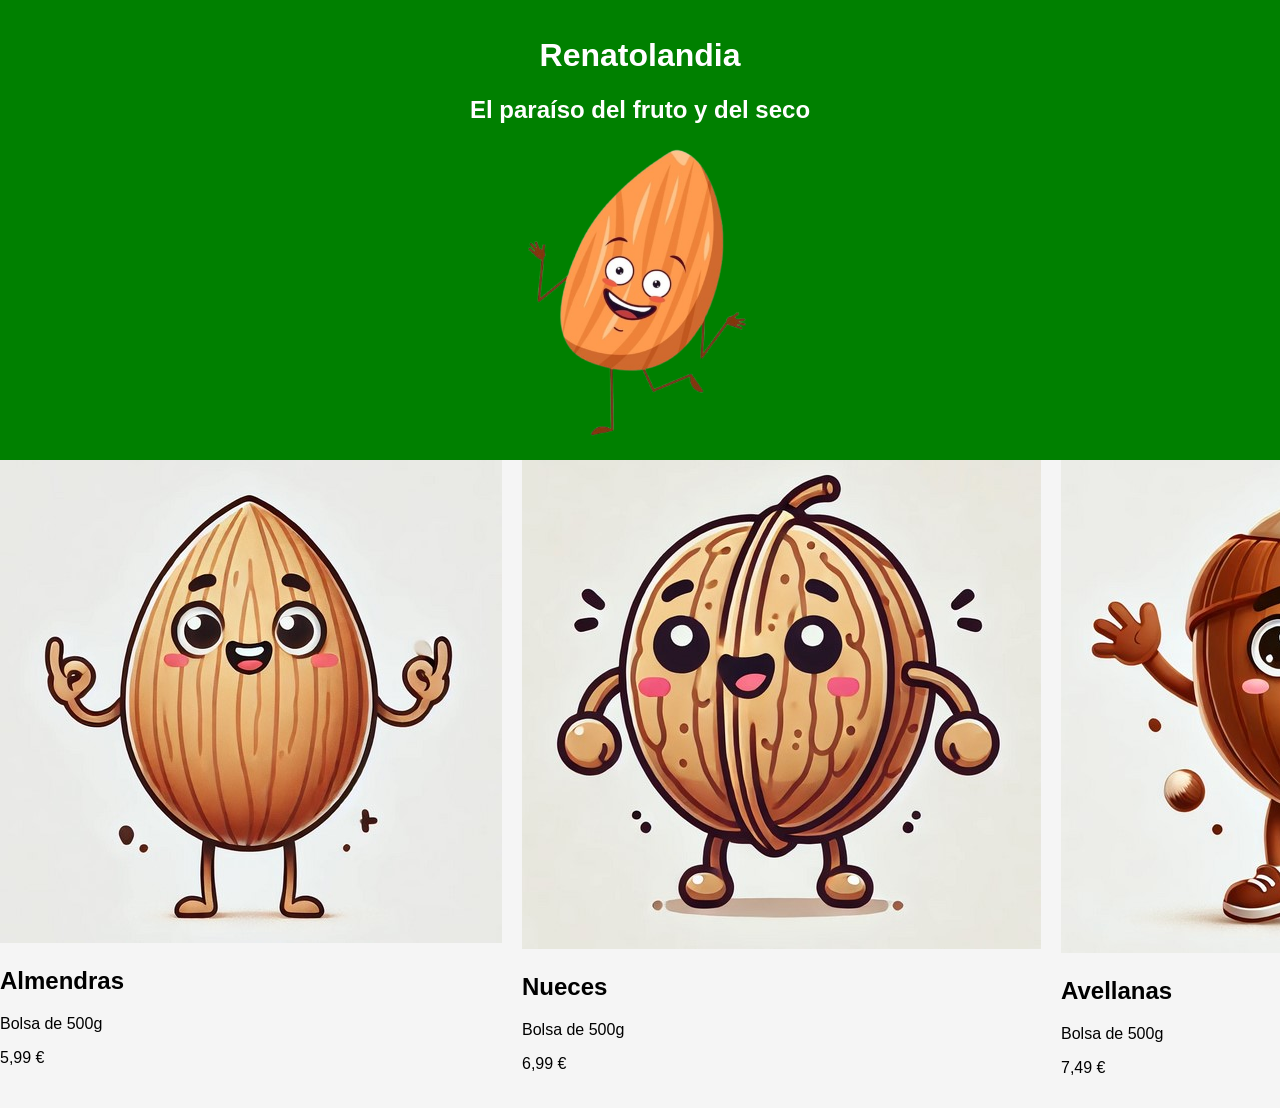
==== flex/RenatoElSeco-main/index.html @ ef1d7d7c "update flex y grid clase" ====
<!DOCTYPE html>
<html lang="en">
<head>
    <meta charset="UTF-8">
    <meta name="viewport" content="width=device-width, initial-scale=1.0">
    <title>Renatolandia</title>
    <link rel="stylesheet" href="styles.css">
</head>
<body>
    <header>
        <h1>Renatolandia</h1>
        <h2>El paraíso del fruto y del seco</h2>
        <img src="images/logo.png" alt="Nueces" class="logo">
    </header>
    <main>
        <section class="productos">
            <div class="tarjeta">
                <img src="images/almendras.jpg" alt="Almendras">
                <h2>Almendras</h2>
                <p>Bolsa de 500g</p>
                <p class="precio">5,99 €</p>
            </div>
            <div class="tarjeta">
                <img src="images/nueces.jpg" alt="Nueces">
                <h2>Nueces</h2>
                <p>Bolsa de 500g</p>
                <p class="precio">6,99 €</p>
            </div>
            <div class="tarjeta">
                <img src="images/avellanas.jpg" alt="Avellanas">
                <h2>Avellanas</h2>
                <p>Bolsa de 500g</p>
                <p class="precio">7,49 €</p>
            </div>
            <div class="tarjeta">
                <img src="images/pistachos.jpg" alt="Pistachos">
                <h2>"Pistochos"</h2>
                <p>Bolsa de 500g</p>
                <p class="precio">8,99 €</p>
            </div>
            <div class="tarjeta">
                <img src="images/cacahuetes.jpg" alt="Cacahuates">
                <h2>Cacahuetes</h2>
                <p>Bolsa de 500g</p>
                <p class="precio">4,99 €</p>
            </div>
            <div class="tarjeta">
                <img src="images/pasas.jpg" alt="Pasas">
                <h2>Pasas</h2>
                <p>Bolsa de 500g</p>
                <p class="precio">3,99 €</p>
            </div>
            <div class="tarjeta">
                <img src="images/mezcla.jpg" alt="Mezcla de Frutos Secos">
                <h2>Mezcla de Frutos Secos</h2>
                <p>Bolsa de 500g</p>
                <p class="precio">9,99 €</p>
            </div>
            <div class="tarjeta">
                <img src="images/anacardos.jpg" alt="Anacardos">
                <h2>Anacardos</h2>
                <p>Bolsa de 500g</p>
                <p class="precio">7,99 €</p>
            </div>
            <div class="tarjeta">
                <img src="images/coco.jpg" alt="Coco Deshidratado">
                <h2>Coco Deshidratado</h2>
                <p>Bolsa de 500g</p>
                <p class="precio">5,49 €</p>
            </div>
            <div class="tarjeta">
                <img src="images/almendra_saladas.jpg" alt="Almendras Saladas">
                <h2>Almendras Saladas</h2>
                <p>Bolsa de 500g</p>
                <p class="precio">6,49 €</p>
            </div>
            <div class="tarjeta">
                <img src="images/dátiles.jpg" alt="Dátiles">
                <h2>Dátiles</h2>
                <p>Bolsa de 500g</p>
                <p class="precio">6,99 €</p>
            </div>
            <div class="tarjeta">
                <img src="images/arandanos.jpg" alt="Arándanos Deshidratados">
                <h2>Arándanos Deshidratados</h2>
                <p>Bolsa de 500g</p>
                <p class="precio">8,49 €</p>
            </div>
        </section>
    </main>
</body>
</html>
---- flex/RenatoElSeco-main/styles.css ----
body {
    font-family: Arial, Helvetica, sans-serif;
    margin: 0;
    padding: 0;
    background-color: #f5f5f5;
}

header {
    background-color: green;
    color: white;
    text-align: center;
    padding: 1rem; /* distancia entre el borde y el contenido, rem es la medida relativa tomando como referencia el tamaño de fuente. */ 
}

.logo {
    max-width: 100%; /* el máximoc que puede ocupar la imágen*/
    height: auto;
    width: 300px;
    display: block;
    margin: 0 auto;/* la imágen centrada en verticall y horizintal, solo con auto, junto al dusplay block se queda el logo centrado*/

}

.productos {
    display: flex;
    gap: 20px;    
}
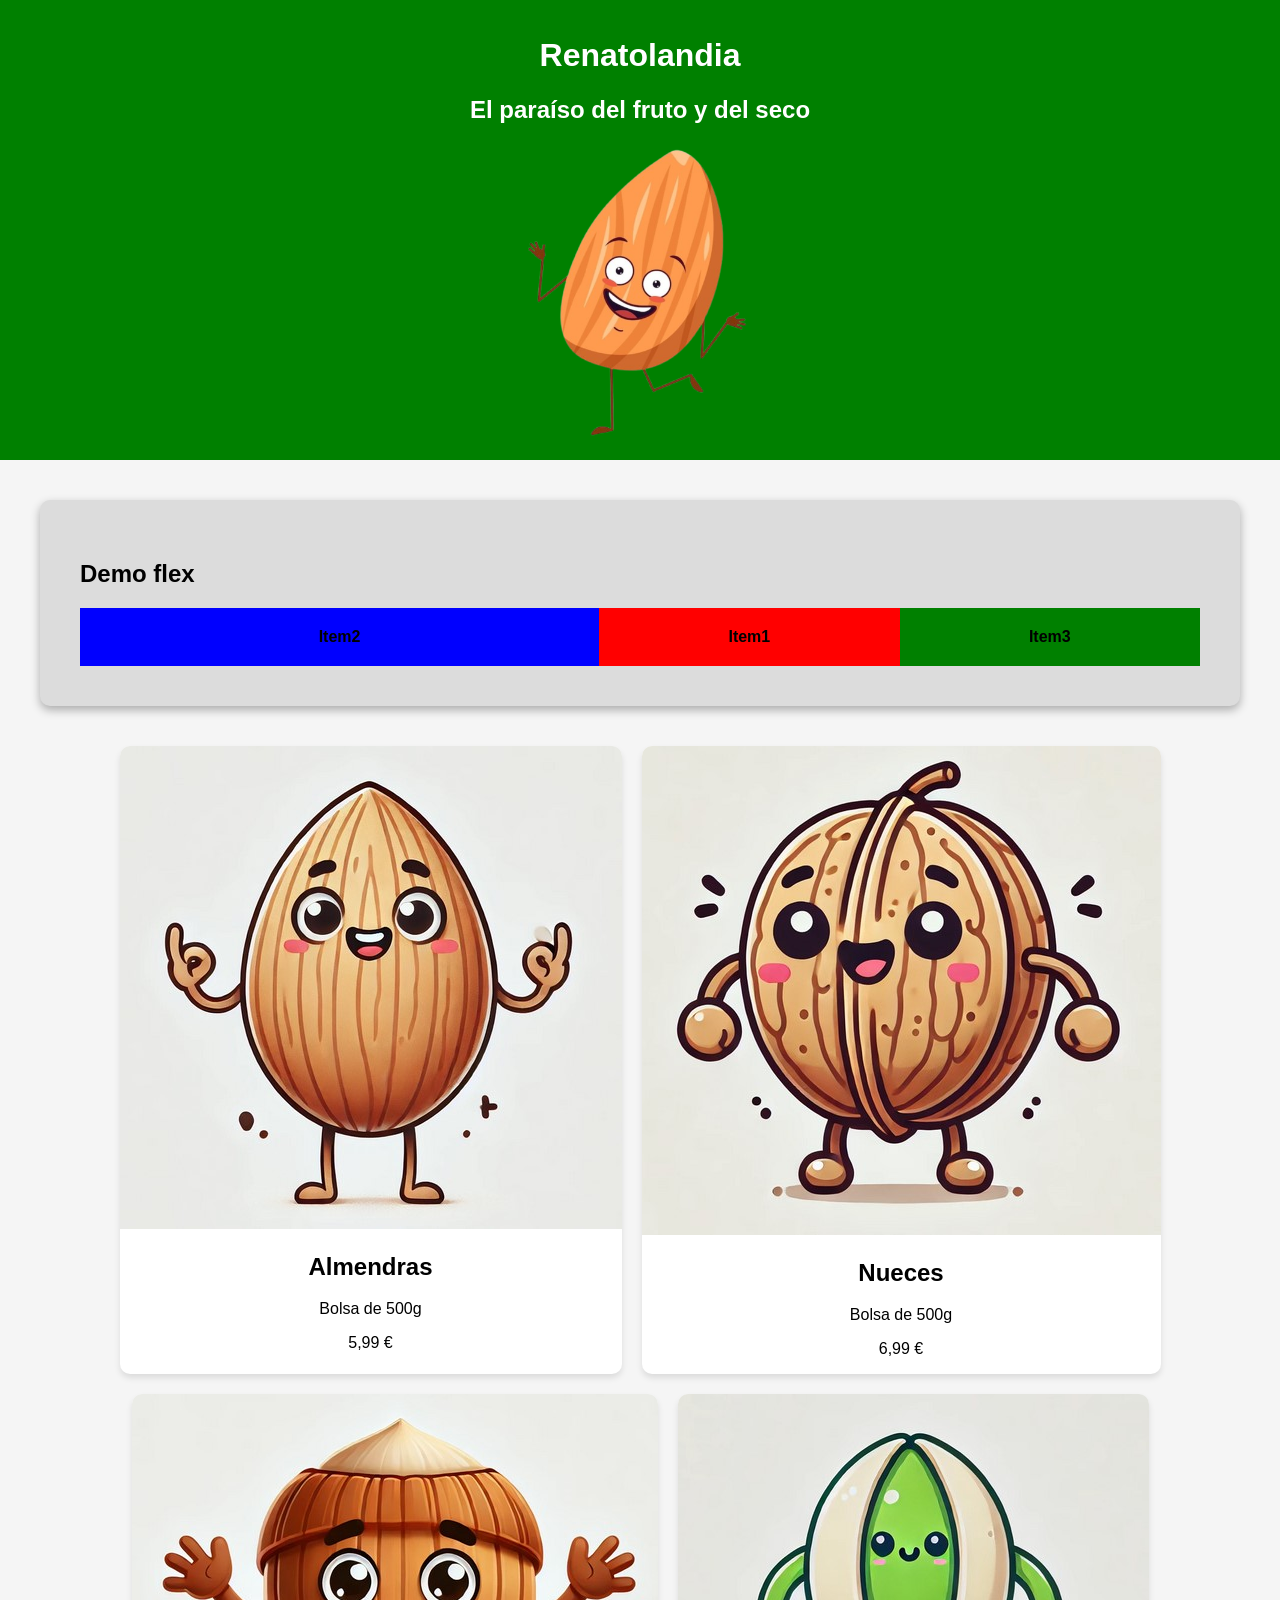
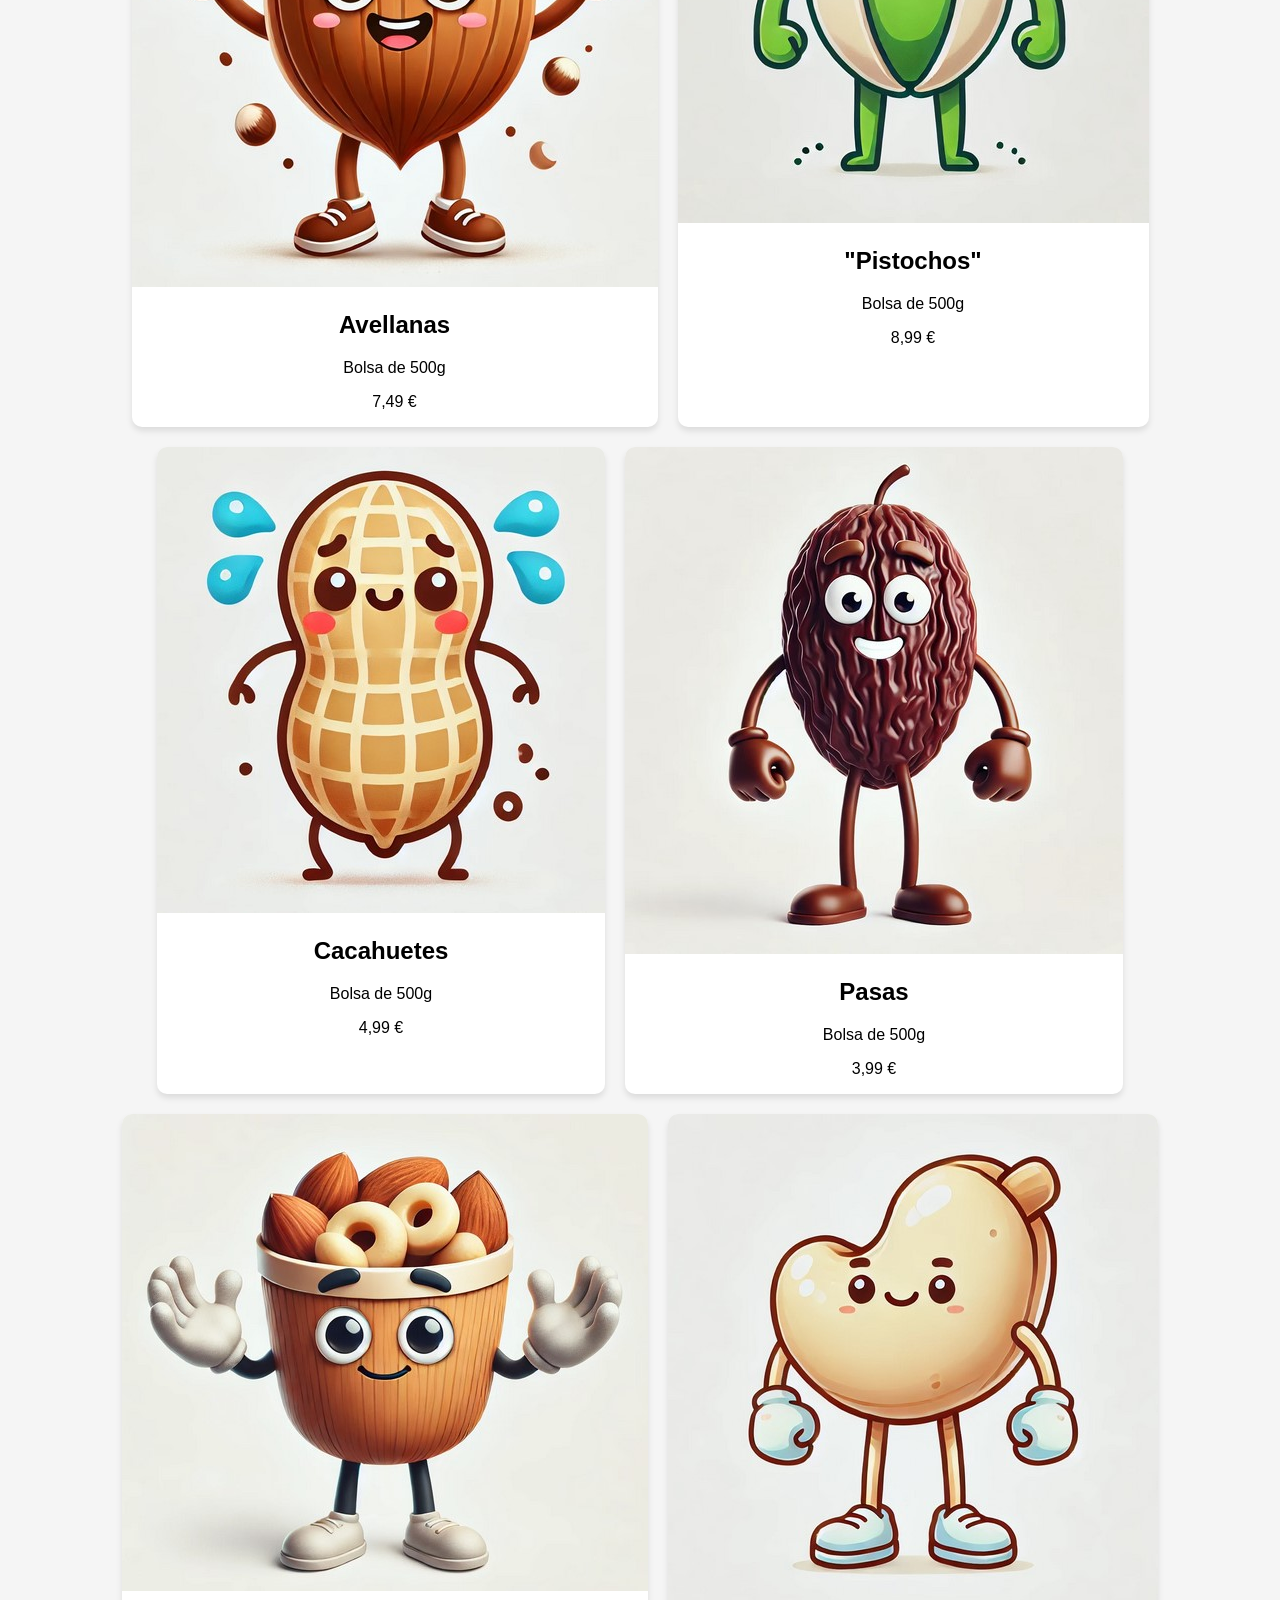
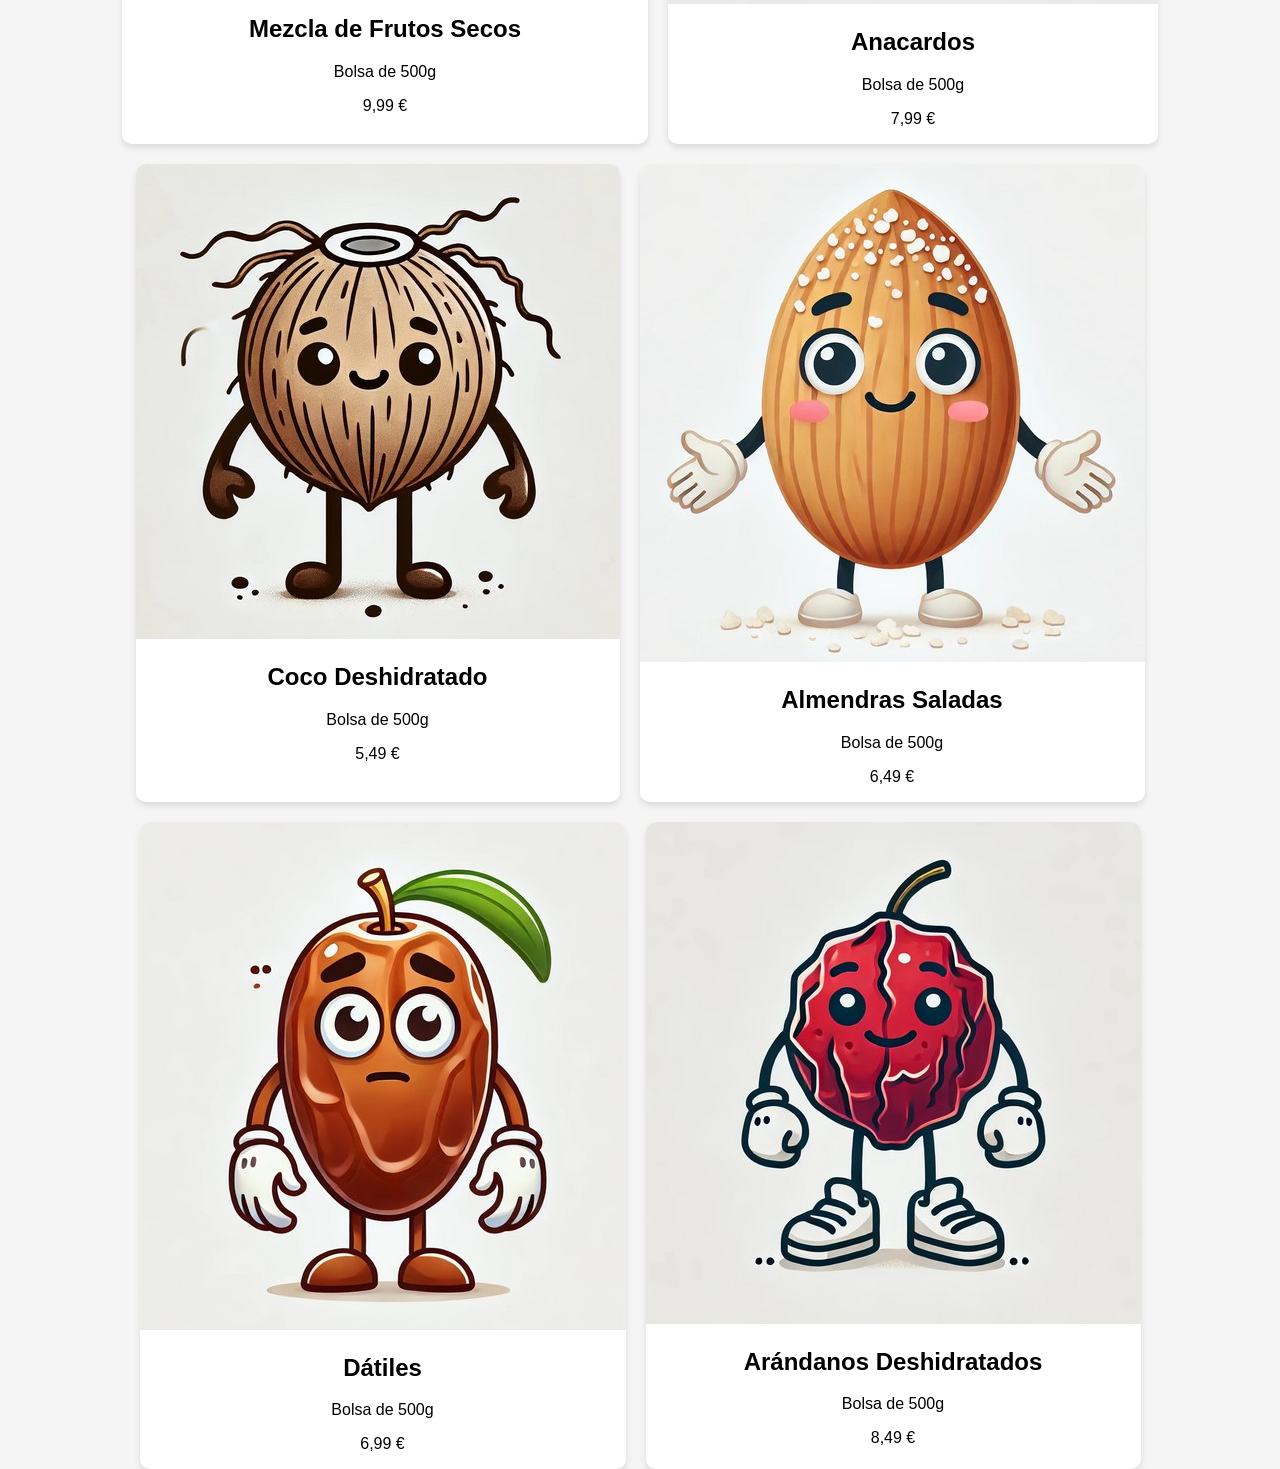
==== commit cd902e05: "clase de display, nuevas formas de distribuir elementos flex-shrink y demás, semana que viene grid, " ====
--- a/flex/RenatoElSeco-main/index.html
+++ b/flex/RenatoElSeco-main/index.html
@@ -13,6 +13,16 @@
         <img src="images/logo.png" alt="Nueces" class="logo">
     </header>
     <main>
+
+        <section class="demo-flex">
+            <h2>Demo flex</h2>
+            <div class="contenedor-flex">
+                <div class="item item1">Item1</div> <!-- tiene 2 etiquetas de class, item e item1-->
+                <div class="item item2">Item2</div>
+                <div class="item item3">Item3</div>
+            </div>
+        </section>
+
         <section class="productos">
             <div class="tarjeta">
                 <img src="images/almendras.jpg" alt="Almendras">
--- a/flex/RenatoElSeco-main/styles.css
+++ b/flex/RenatoElSeco-main/styles.css
@@ -23,5 +23,83 @@
 
 .productos {
     display: flex;
-    gap: 20px;    
+    flex-wrap: wrap; /* al hacer zoom se reordenan*/
+    gap: 20px;
+    justify-content: center;/*start: izq -> dcha (default)*/
 }
+.tarjeta {
+    background-color: white;
+    border-radius: 10px;
+    box-shadow: 0 4px 6px rgba(0, 0, 0, 0.1); /*añade opacidad*/
+    transition: transform 1s ease, box-shadoww 0.3 ease;
+    text-align: center;
+    overflow: hidden;
+    flex: 1 1 calc(20% -20px);/*tercer parámetro, no incluye la separación entre ellas, como el gap es 20px se lo restamos. calc(100/5 -20px) */
+    max-width: calc(20% -20px);
+    min-width: 200px; /* min a partir del cual crea que la img no se apreciará con los suficientes detalles que se espera para su interpretación*/
+
+}
+.tarjeta img {
+    width: 100%;
+    height: auto;
+}
+
+.tarjeta:hover {
+    transform: scale(1.05);
+    box-shadow: 0 8px 12px rgba(0, 0, 0, 0.2);
+}
+
+.demo-flex {
+
+    padding: 40px;
+    background-color: #dcdcdc;
+    margin: 40px;
+    border-radius: 10px; /* no es necesario pero weno*/
+    box-shadow: 0 4px 10px rgba(0, 0, 0, 0.3);
+} 
+.contenedor-flex {
+
+    display: flex; /* se colocan uno detrás del otro*/
+    /*gap: 20px;*/
+    justify-content: space-between;
+    background-color: aliceblue;
+}
+
+.item {
+    padding: 20px;
+    text-align: center;
+    font-weight: bold; /*efectos sobre la letra */
+    flex: 1 1 auto /* todos crecen al mismo ritmo se reparten el tamaño por igual */
+}
+
+.item1 {background-color: red;}
+.item2 {background-color: blue;}
+.item3 {background-color: green;}
+
+.item1 {
+    flex-grow: 1;
+    flex-shrink: 1; /*decrecer*/
+    order: 2;
+}
+
+.item2{
+    flex-grow: 2; /* marca el ritmo al que crece el elemento respecto a los demás */
+    flex-shrink: 2;
+    order: 1;
+}
+
+.item3 {
+    flex-grow: 1;
+    flex-shrink: 1;
+    order: 3; /* para manipular esto debemos saber cuántos elementos hay por línea. En la consulta SQL ya le ponemos el orden que querramos.*/
+}
+
+@media (max-width: 800px) {
+    .logo {
+        width: 250px;
+    }
+    .tarjeta {
+        flex: 1 1 calc(25% -20);
+        max-width: calc(25% -20);
+    }
+}
